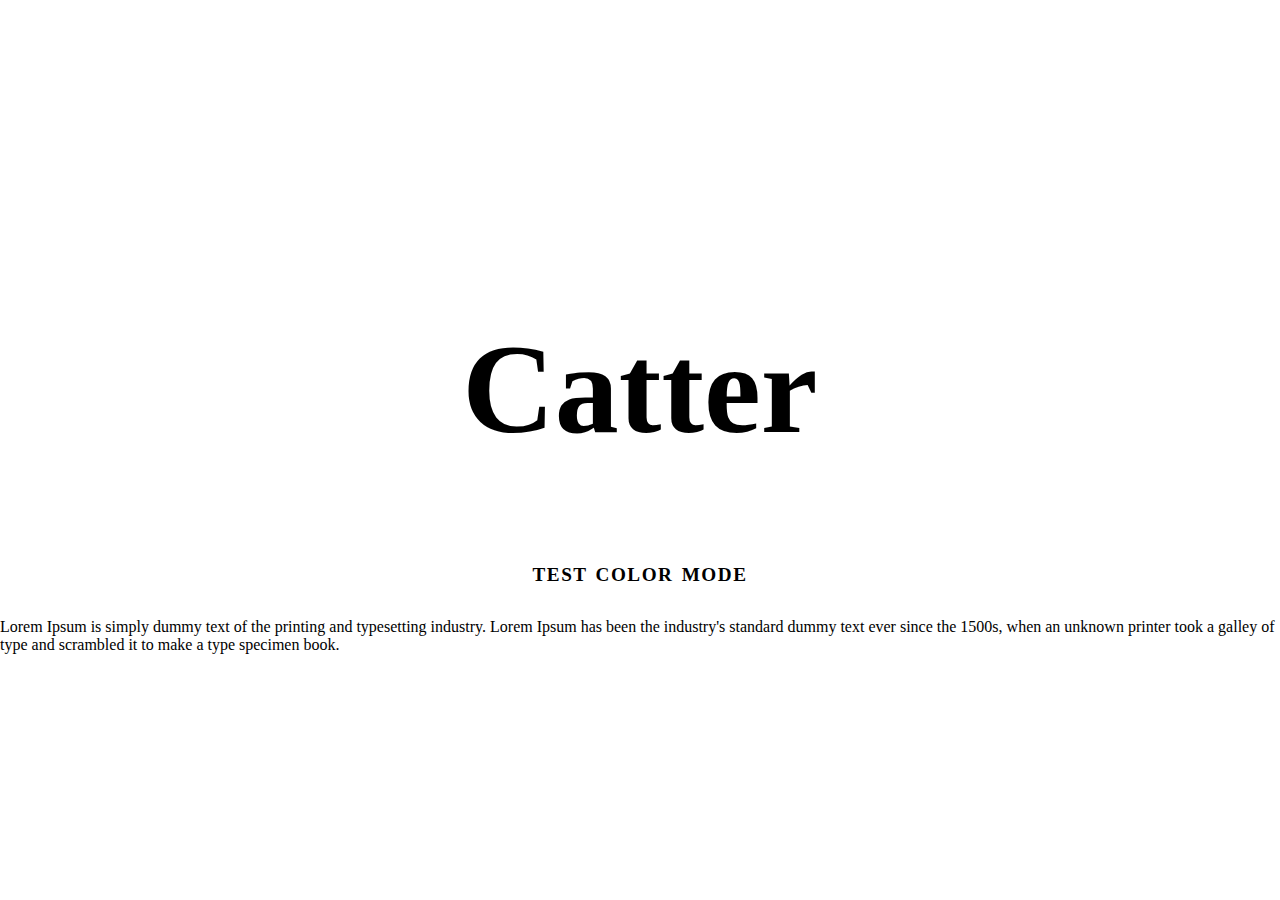
==== colorMode.html @ 90302e06 "Create colorMode.html" ====
<!DOCTYPE html>
<html lang="en">
<head>
	<link rel="stylesheet" href="style/colorMode.css">
  <meta charset="UTF-8">  
  <meta name="viewport" content="width=device-width, initial-scale=1.0">
  <title>Document</title>
</head>
<body>
	<header>
		<div class="corner" id="leftTop"></div>
		<div class="corner" id="rightTop"></div>

		<h1 id="title">Catter</h1>

		<h2 id="subTitle">TEST COLOR MODE</h2>

		<div id="wrapper">
			<p id="text">
				Lorem Ipsum is simply dummy text of the printing and typesetting industry. Lorem Ipsum has been the industry's standard dummy text ever since the 1500s, when an unknown printer took a galley of type and scrambled it to make a type specimen book.
			</p>
		</div>

		<div class="corner" id="leftBottom"></div>
		<div class="corner" id="rightBottom"></div>
	</header>
</body>
</html>

<style>
	@import url('https://fonts.cdnfonts.com/css/montserrat');
	@import url('https://fonts.cdnfonts.com/css/hind');
	@import url('https://fonts.cdnfonts.com/css/cabin-2');
html, body {
	border: 0;
	margin: 0;
	padding: 0;
}

header {
	height: 100vh;
	width: 100vw;
	overflow: hidden;
	background-image: var(--backgroundDark);
	display: flex;
	justify-content: center;
	align-items: center;
	flex-direction: column;
}

#title {
	color: var(--accentDark);
	text-align: center;
	font-family: 'Montserrat';
	font-size: 10vw;
}

#subTitle {
	color: var(--accentDark);
	text-align: center;
	font-family: 'Cabin';
	font-size: 1.5vw;
	word-spacing: 2px;
	letter-spacing: 1.5px;
}

.corner {
	position: absolute;
	width: 50px;
	height: 50px;
}

#leftTop {
	top: 25px;
	left: 25px;
	border-top: 1px solid var(--accentDark);
	border-left: 1px solid var(--accentDark);
}

#leftBottom {
	bottom: 25px;
	left: 25px;
	border-bottom: 1px solid var(--accentDark);
	border-left: 1px solid var(--accentDark);
}

#rightTop {
	top: 25px;
	right: 25px;
	border-top: 1px solid var(--accentDark);
	border-right: 1px solid var(--accentDark);
}

#rightBottom {
	bottom: 25px;
	right: 25px;
	border-bottom: 1px solid var(--accentDark);
	border-right: 1px solid var(--accentDark);
}
</style>
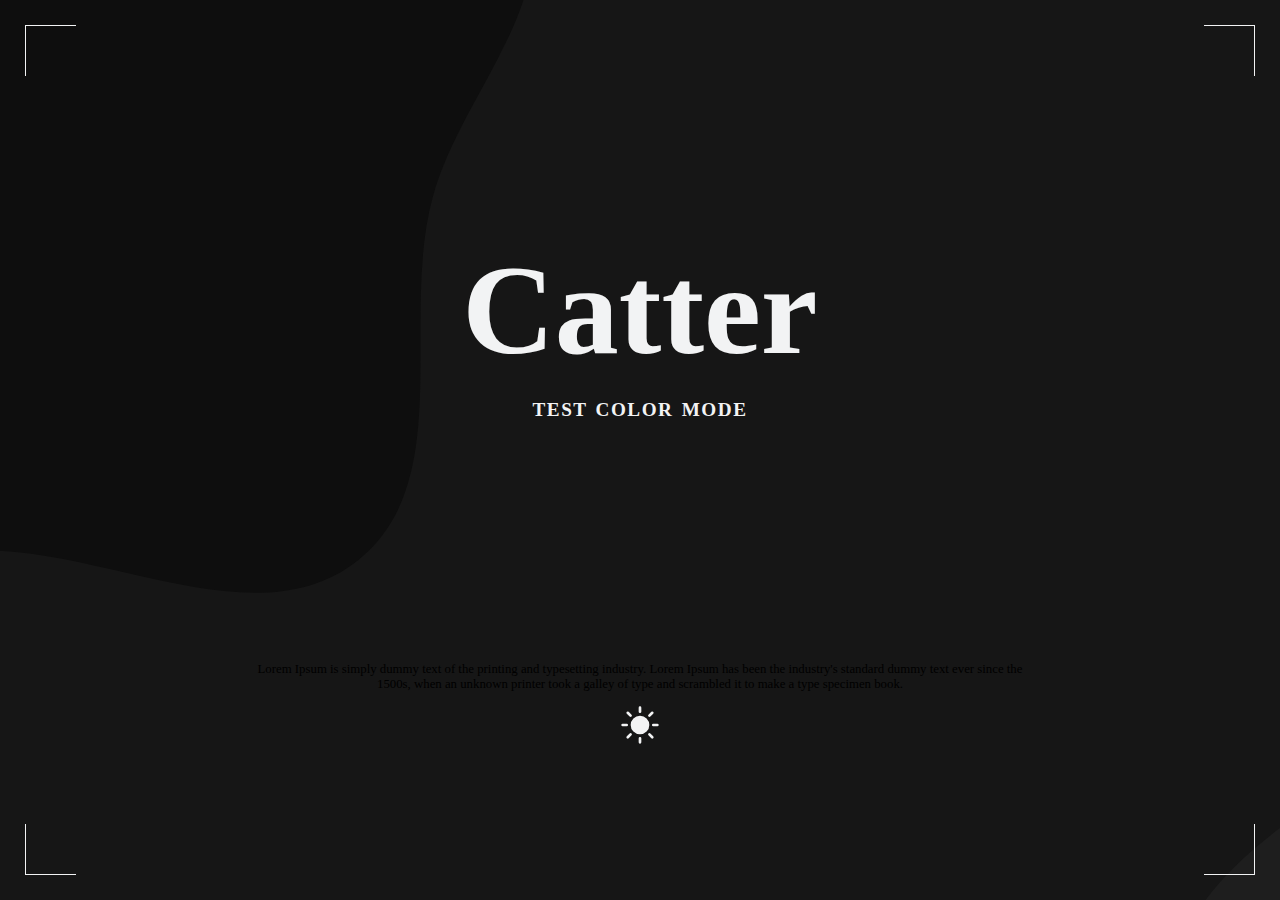
==== commit 35f2e612: "Update colorMode.html" ====
--- a/colorMode.html
+++ b/colorMode.html
@@ -21,9 +21,16 @@
 			</p>
 		</div>
 
+		<a id="colorModeButton">
+			<svg xmlns="http://www.w3.org/2000/svg" x="0px" y="0px" width="40" height="40" viewBox="0 0 30 30">
+				<path fill="var(--accentDark)" d="M 14.984375 0.98632812 A 1.0001 1.0001 0 0 0 14 2 L 14 5 A 1.0001 1.0001 0 1 0 16 5 L 16 2 A 1.0001 1.0001 0 0 0 14.984375 0.98632812 z M 5.796875 4.7988281 A 1.0001 1.0001 0 0 0 5.1015625 6.515625 L 7.2226562 8.6367188 A 1.0001 1.0001 0 1 0 8.6367188 7.2226562 L 6.515625 5.1015625 A 1.0001 1.0001 0 0 0 5.796875 4.7988281 z M 24.171875 4.7988281 A 1.0001 1.0001 0 0 0 23.484375 5.1015625 L 21.363281 7.2226562 A 1.0001 1.0001 0 1 0 22.777344 8.6367188 L 24.898438 6.515625 A 1.0001 1.0001 0 0 0 24.171875 4.7988281 z M 15 8 A 7 7 0 0 0 8 15 A 7 7 0 0 0 15 22 A 7 7 0 0 0 22 15 A 7 7 0 0 0 15 8 z M 2 14 A 1.0001 1.0001 0 1 0 2 16 L 5 16 A 1.0001 1.0001 0 1 0 5 14 L 2 14 z M 25 14 A 1.0001 1.0001 0 1 0 25 16 L 28 16 A 1.0001 1.0001 0 1 0 28 14 L 25 14 z M 7.9101562 21.060547 A 1.0001 1.0001 0 0 0 7.2226562 21.363281 L 5.1015625 23.484375 A 1.0001 1.0001 0 1 0 6.515625 24.898438 L 8.6367188 22.777344 A 1.0001 1.0001 0 0 0 7.9101562 21.060547 z M 22.060547 21.060547 A 1.0001 1.0001 0 0 0 21.363281 22.777344 L 23.484375 24.898438 A 1.0001 1.0001 0 1 0 24.898438 23.484375 L 22.777344 21.363281 A 1.0001 1.0001 0 0 0 22.060547 21.060547 z M 14.984375 23.986328 A 1.0001 1.0001 0 0 0 14 25 L 14 28 A 1.0001 1.0001 0 1 0 16 28 L 16 25 A 1.0001 1.0001 0 0 0 14.984375 23.986328 z"></path>
+		</svg>
+		</a>
+
 		<div class="corner" id="leftBottom"></div>
 		<div class="corner" id="rightBottom"></div>
 	</header>
+	<script src="script/colorMode.js"></script>
 </body>
 </html>
 
@@ -37,11 +44,15 @@
 	padding: 0;
 }
 
+body {
+	background-image: var(--backgroundDark);
+	transition: background 0.8s ease-in-out;
+}
+
 header {
 	height: 100vh;
 	width: 100vw;
 	overflow: hidden;
-	background-image: var(--backgroundDark);
 	display: flex;
 	justify-content: center;
 	align-items: center;
@@ -53,6 +64,8 @@
 	text-align: center;
 	font-family: 'Montserrat';
 	font-size: 10vw;
+	margin-bottom: 0;
+	transition: color 0.8s ease-in-out;
 }
 
 #subTitle {
@@ -62,12 +75,14 @@
 	font-size: 1.5vw;
 	word-spacing: 2px;
 	letter-spacing: 1.5px;
+	transition: color 0.8s ease-in-out;
 }
 
 .corner {
 	position: absolute;
 	width: 50px;
 	height: 50px;
+	transition: border 0.8s ease-in-out;
 }
 
 #leftTop {
@@ -97,4 +112,19 @@
 	border-bottom: 1px solid var(--accentDark);
 	border-right: 1px solid var(--accentDark);
 }
+
+p {
+	color: var(--mid);
+	font-family: 'Hind';
+	font-size: 1vw;
+	margin-top: 25vh;
+	text-align: center;
+	transition: color 0.8s ease-in-out;
+}
+
+#wrapper {
+	display: flex;
+	justify-content: center;
+	width: 60vw;
+}
 </style>
--- a/style/colorMode.css
+++ b/style/colorMode.css
@@ -0,0 +1,18 @@
+
+:root {
+	/* Dark Mode / Default */
+  --mainDark: #161616;
+	--midDark: ;
+	--accentDark: #f2f3f4;
+	--backgroundDark: url("data:image/svg+xml,%3csvg xmlns='http://www.w3.org/2000/svg' version='1.1' xmlns:xlink='http://www.w3.org/1999/xlink' xmlns:svgjs='http://svgjs.dev/svgjs' width='1920' height='1080' preserveAspectRatio='none' viewBox='0 0 1920 1080'%3e%3cg mask='url(%26quot%3b%23SvgjsMask1047%26quot%3b)' fill='none'%3e%3crect width='1920' height='1080' x='0' y='0' fill='rgba(22%2c 22%2c 22%2c 1)'%3e%3c/rect%3e%3cpath d='M0%2c550.762C122.134%2c556.987%2c264.618%2c636.499%2c359.351%2c559.161C456.585%2c479.782%2c399.513%2c318.649%2c432.628%2c197.575C458.848%2c101.709%2c542.744%2c22.262%2c533.255%2c-76.671C523.643%2c-176.882%2c450.325%2c-257.075%2c381.935%2c-330.949C315.352%2c-402.871%2c234.609%2c-454.714%2c145.498%2c-495.521C43.625%2c-542.173%2c-60.132%2c-595.749%2c-171.606%2c-584.436C-293.366%2c-572.079%2c-434.502%2c-535.782%2c-496.655%2c-430.354C-559.295%2c-324.099%2c-459.362%2c-190.655%2c-475.814%2c-68.412C-492.028%2c52.064%2c-618.72%2c151.517%2c-590.889%2c269.85C-562.9%2c388.857%2c-446.969%2c471.203%2c-336.557%2c523.693C-232.809%2c573.015%2c-114.726%2c544.915%2c0%2c550.762' fill='%230e0e0e'%3e%3c/path%3e%3cpath d='M1920 1808.327C2057.077 1797.77 2088.947 1597.0529999999999 2202.165 1519.058 2309.643 1445.018 2480.3959999999997 1476.892 2555.775 1370.349 2631.621 1263.145 2611.865 1112.495 2579.925 985.117 2549.8 864.977 2471.053 765.838 2382.482 679.2570000000001 2299.411 598.052 2201.181 534.549 2088.822 505.04600000000005 1978.557 476.09299999999996 1862.661 480.13699999999994 1753.865 514.197 1646.342 547.859 1566.067 626.9780000000001 1477.379 696.467 1366.705 783.182 1207.983 836.869 1169.461 972.0889999999999 1130.847 1107.633 1201.694 1256.476 1285.578 1369.731 1361.963 1472.862 1502.882 1491.8 1608.449 1564.782 1719.117 1641.29 1785.857 1818.658 1920 1808.327' fill='%231e1e1e'%3e%3c/path%3e%3c/g%3e%3cdefs%3e%3cmask id='SvgjsMask1047'%3e%3crect width='1920' height='1080' fill='white'%3e%3c/rect%3e%3c/mask%3e%3c/defs%3e%3c/svg%3e");
+
+	/* Light Mode */
+	--mainLight: #f2f3f4;
+	--midLight: ;
+	--accentLight: #161616;
+	--backgroundLight:  url("data:image/svg+xml,%3csvg xmlns='http://www.w3.org/2000/svg' version='1.1' xmlns:xlink='http://www.w3.org/1999/xlink' xmlns:svgjs='http://svgjs.dev/svgjs' width='1920' height='1080' preserveAspectRatio='none' viewBox='0 0 1920 1080'%3e%3cg mask='url(%26quot%3b%23SvgjsMask1046%26quot%3b)' fill='none'%3e%3crect width='1920' height='1080' x='0' y='0' fill='rgba(171%2c 171%2c 171%2c 1)'%3e%3c/rect%3e%3cpath d='M0%2c550.762C122.134%2c556.987%2c264.618%2c636.499%2c359.351%2c559.161C456.585%2c479.782%2c399.513%2c318.649%2c432.628%2c197.575C458.848%2c101.709%2c542.744%2c22.262%2c533.255%2c-76.671C523.643%2c-176.882%2c450.325%2c-257.075%2c381.935%2c-330.949C315.352%2c-402.871%2c234.609%2c-454.714%2c145.498%2c-495.521C43.625%2c-542.173%2c-60.132%2c-595.749%2c-171.606%2c-584.436C-293.366%2c-572.079%2c-434.502%2c-535.782%2c-496.655%2c-430.354C-559.295%2c-324.099%2c-459.362%2c-190.655%2c-475.814%2c-68.412C-492.028%2c52.064%2c-618.72%2c151.517%2c-590.889%2c269.85C-562.9%2c388.857%2c-446.969%2c471.203%2c-336.557%2c523.693C-232.809%2c573.015%2c-114.726%2c544.915%2c0%2c550.762' fill='%236f6f6f'%3e%3c/path%3e%3cpath d='M1920 1808.327C2057.077 1797.77 2088.947 1597.0529999999999 2202.165 1519.058 2309.643 1445.018 2480.3959999999997 1476.892 2555.775 1370.349 2631.621 1263.145 2611.865 1112.495 2579.925 985.117 2549.8 864.977 2471.053 765.838 2382.482 679.2570000000001 2299.411 598.052 2201.181 534.549 2088.822 505.04600000000005 1978.557 476.09299999999996 1862.661 480.13699999999994 1753.865 514.197 1646.342 547.859 1566.067 626.9780000000001 1477.379 696.467 1366.705 783.182 1207.983 836.869 1169.461 972.0889999999999 1130.847 1107.633 1201.694 1256.476 1285.578 1369.731 1361.963 1472.862 1502.882 1491.8 1608.449 1564.782 1719.117 1641.29 1785.857 1818.658 1920 1808.327' fill='%23e7e7e7'%3e%3c/path%3e%3c/g%3e%3cdefs%3e%3cmask id='SvgjsMask1046'%3e%3crect width='1920' height='1080' fill='white'%3e%3c/rect%3e%3c/mask%3e%3c/defs%3e%3c/svg%3e");
+}
+
+
+
+
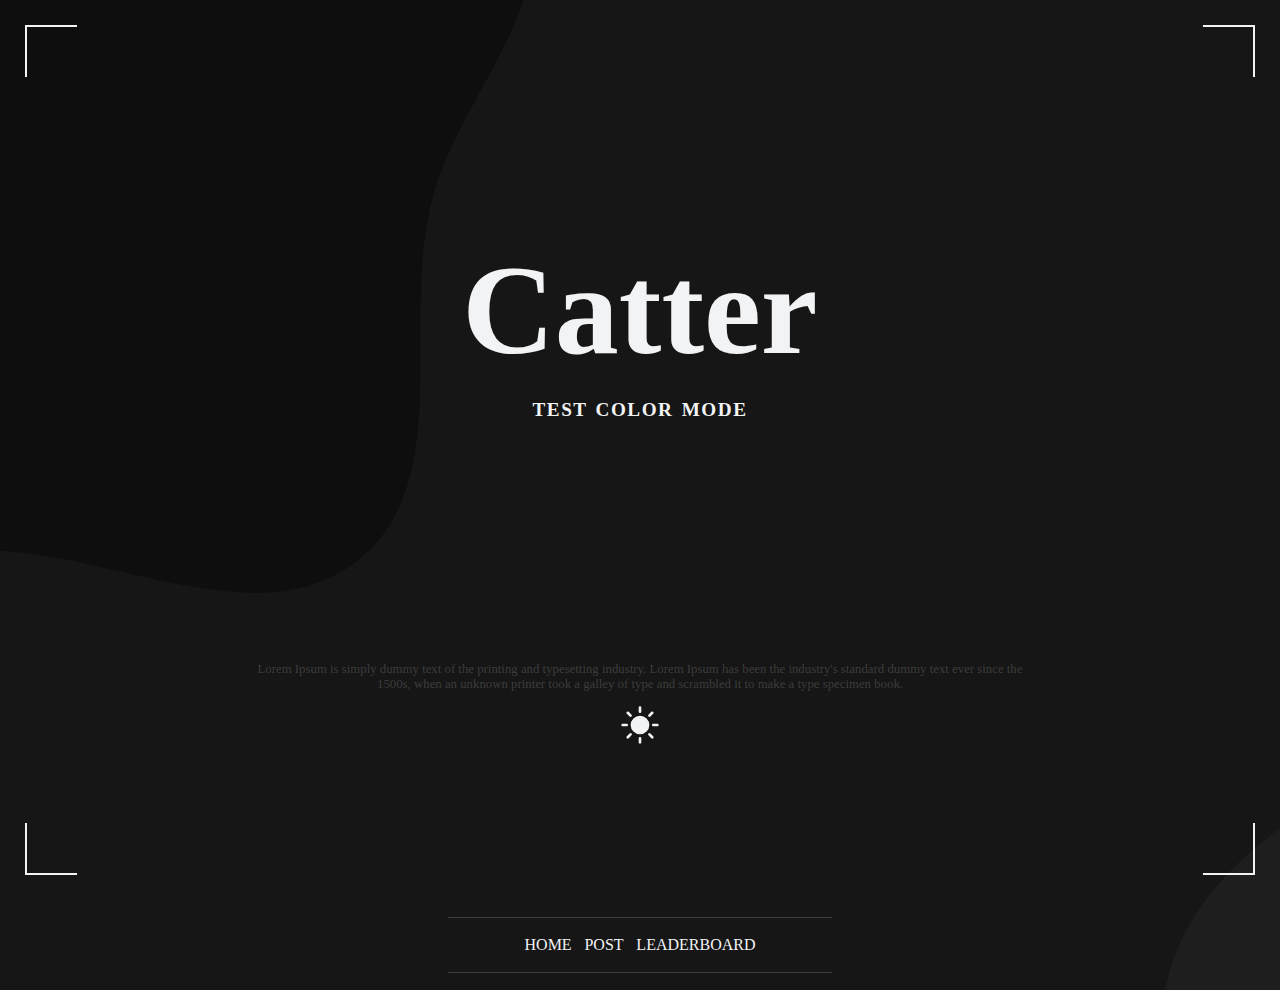
==== commit 394b04f8: "Add files via upload" ====
--- a/colorMode.html
+++ b/colorMode.html
@@ -2,6 +2,7 @@
 <html lang="en">
 <head>
 	<link rel="stylesheet" href="style/colorMode.css">
+	<link rel="stylesheet" href="style/nav.css">
   <meta charset="UTF-8">  
   <meta name="viewport" content="width=device-width, initial-scale=1.0">
   <title>Document</title>
@@ -21,15 +22,24 @@
 			</p>
 		</div>
 
-		<a id="colorModeButton">
+		<a id="colorModeButton" onclick="colorAnimation()" class="noSelection">
 			<svg xmlns="http://www.w3.org/2000/svg" x="0px" y="0px" width="40" height="40" viewBox="0 0 30 30">
-				<path fill="var(--accentDark)" d="M 14.984375 0.98632812 A 1.0001 1.0001 0 0 0 14 2 L 14 5 A 1.0001 1.0001 0 1 0 16 5 L 16 2 A 1.0001 1.0001 0 0 0 14.984375 0.98632812 z M 5.796875 4.7988281 A 1.0001 1.0001 0 0 0 5.1015625 6.515625 L 7.2226562 8.6367188 A 1.0001 1.0001 0 1 0 8.6367188 7.2226562 L 6.515625 5.1015625 A 1.0001 1.0001 0 0 0 5.796875 4.7988281 z M 24.171875 4.7988281 A 1.0001 1.0001 0 0 0 23.484375 5.1015625 L 21.363281 7.2226562 A 1.0001 1.0001 0 1 0 22.777344 8.6367188 L 24.898438 6.515625 A 1.0001 1.0001 0 0 0 24.171875 4.7988281 z M 15 8 A 7 7 0 0 0 8 15 A 7 7 0 0 0 15 22 A 7 7 0 0 0 22 15 A 7 7 0 0 0 15 8 z M 2 14 A 1.0001 1.0001 0 1 0 2 16 L 5 16 A 1.0001 1.0001 0 1 0 5 14 L 2 14 z M 25 14 A 1.0001 1.0001 0 1 0 25 16 L 28 16 A 1.0001 1.0001 0 1 0 28 14 L 25 14 z M 7.9101562 21.060547 A 1.0001 1.0001 0 0 0 7.2226562 21.363281 L 5.1015625 23.484375 A 1.0001 1.0001 0 1 0 6.515625 24.898438 L 8.6367188 22.777344 A 1.0001 1.0001 0 0 0 7.9101562 21.060547 z M 22.060547 21.060547 A 1.0001 1.0001 0 0 0 21.363281 22.777344 L 23.484375 24.898438 A 1.0001 1.0001 0 1 0 24.898438 23.484375 L 22.777344 21.363281 A 1.0001 1.0001 0 0 0 22.060547 21.060547 z M 14.984375 23.986328 A 1.0001 1.0001 0 0 0 14 25 L 14 28 A 1.0001 1.0001 0 1 0 16 28 L 16 25 A 1.0001 1.0001 0 0 0 14.984375 23.986328 z"></path>
-		</svg>
+				<path id="svgBtn" fill="var(--accentDark)" d="M 14.984375 0.98632812 A 1.0001 1.0001 0 0 0 14 2 L 14 5 A 1.0001 1.0001 0 1 0 16 5 L 16 2 A 1.0001 1.0001 0 0 0 14.984375 0.98632812 z M 5.796875 4.7988281 A 1.0001 1.0001 0 0 0 5.1015625 6.515625 L 7.2226562 8.6367188 A 1.0001 1.0001 0 1 0 8.6367188 7.2226562 L 6.515625 5.1015625 A 1.0001 1.0001 0 0 0 5.796875 4.7988281 z M 24.171875 4.7988281 A 1.0001 1.0001 0 0 0 23.484375 5.1015625 L 21.363281 7.2226562 A 1.0001 1.0001 0 1 0 22.777344 8.6367188 L 24.898438 6.515625 A 1.0001 1.0001 0 0 0 24.171875 4.7988281 z M 15 8 A 7 7 0 0 0 8 15 A 7 7 0 0 0 15 22 A 7 7 0 0 0 22 15 A 7 7 0 0 0 15 8 z M 2 14 A 1.0001 1.0001 0 1 0 2 16 L 5 16 A 1.0001 1.0001 0 1 0 5 14 L 2 14 z M 25 14 A 1.0001 1.0001 0 1 0 25 16 L 28 16 A 1.0001 1.0001 0 1 0 28 14 L 25 14 z M 7.9101562 21.060547 A 1.0001 1.0001 0 0 0 7.2226562 21.363281 L 5.1015625 23.484375 A 1.0001 1.0001 0 1 0 6.515625 24.898438 L 8.6367188 22.777344 A 1.0001 1.0001 0 0 0 7.9101562 21.060547 z M 22.060547 21.060547 A 1.0001 1.0001 0 0 0 21.363281 22.777344 L 23.484375 24.898438 A 1.0001 1.0001 0 1 0 24.898438 23.484375 L 22.777344 21.363281 A 1.0001 1.0001 0 0 0 22.060547 21.060547 z M 14.984375 23.986328 A 1.0001 1.0001 0 0 0 14 25 L 14 28 A 1.0001 1.0001 0 1 0 16 28 L 16 25 A 1.0001 1.0001 0 0 0 14.984375 23.986328 z"></path>
+			</svg>
 		</a>
 
 		<div class="corner" id="leftBottom"></div>
 		<div class="corner" id="rightBottom"></div>
 	</header>
+
+	<nav>
+		<div id="navBorder">
+			<a href="colorMode.html" class="navButton">HOME</a>
+			<a href="post.html" class="navButton">POST</a>
+			<a href="leaderboard.html" class="navButton">LEADERBOARD</a>
+		</div>
+	</nav>
+
 	<script src="script/colorMode.js"></script>
 </body>
 </html>
@@ -42,6 +52,13 @@
 	border: 0;
 	margin: 0;
 	padding: 0;
+	overflow-x: hidden;
+}
+
+.noSelection {
+  -webkit-user-select: none; /* Safari */
+  -ms-user-select: none; /* IE 10 and IE 11 */
+  user-select: none; /* Standard syntax */
 }
 
 body {
@@ -88,29 +105,29 @@
 #leftTop {
 	top: 25px;
 	left: 25px;
-	border-top: 1px solid var(--accentDark);
-	border-left: 1px solid var(--accentDark);
+	border-top: 2px solid var(--accentDark);
+	border-left: 2px solid var(--accentDark);
 }
 
 #leftBottom {
 	bottom: 25px;
 	left: 25px;
-	border-bottom: 1px solid var(--accentDark);
-	border-left: 1px solid var(--accentDark);
+	border-bottom: 2px solid var(--accentDark);
+	border-left: 2px solid var(--accentDark);
 }
 
 #rightTop {
 	top: 25px;
 	right: 25px;
-	border-top: 1px solid var(--accentDark);
-	border-right: 1px solid var(--accentDark);
+	border-top: 2px solid var(--accentDark);
+	border-right: 2px solid var(--accentDark);
 }
 
 #rightBottom {
 	bottom: 25px;
 	right: 25px;
-	border-bottom: 1px solid var(--accentDark);
-	border-right: 1px solid var(--accentDark);
+	border-bottom: 2px solid var(--accentDark);
+	border-right: 2px solid var(--accentDark);
 }
 
 p {
@@ -127,4 +144,28 @@
 	justify-content: center;
 	width: 60vw;
 }
+
+#svgBtn {
+	transition: all 0.8s ease-in-out;
+}
+
+@media screen and (max-width: 768px) {
+	#title {
+		font-size: 25vw!important;
+		margin-top: -25vh;
+	}
+
+	#subTitle {
+		font-size: 3.5vw!important;
+		margin-top: 0;
+	}
+
+	#text {
+		font-size: 3.5vw!important;
+	}
+
+	#wrapper {
+		width: 85vw;
+	}
+}
 </style>
--- a/style/colorMode.css
+++ b/style/colorMode.css
@@ -2,17 +2,28 @@
 :root {
 	/* Dark Mode / Default */
   --mainDark: #161616;
-	--midDark: ;
-	--accentDark: #f2f3f4;
+	--mid: #7575756c;
+	--accentDark: rgb(242, 243, 244);
 	--backgroundDark: url("data:image/svg+xml,%3csvg xmlns='http://www.w3.org/2000/svg' version='1.1' xmlns:xlink='http://www.w3.org/1999/xlink' xmlns:svgjs='http://svgjs.dev/svgjs' width='1920' height='1080' preserveAspectRatio='none' viewBox='0 0 1920 1080'%3e%3cg mask='url(%26quot%3b%23SvgjsMask1047%26quot%3b)' fill='none'%3e%3crect width='1920' height='1080' x='0' y='0' fill='rgba(22%2c 22%2c 22%2c 1)'%3e%3c/rect%3e%3cpath d='M0%2c550.762C122.134%2c556.987%2c264.618%2c636.499%2c359.351%2c559.161C456.585%2c479.782%2c399.513%2c318.649%2c432.628%2c197.575C458.848%2c101.709%2c542.744%2c22.262%2c533.255%2c-76.671C523.643%2c-176.882%2c450.325%2c-257.075%2c381.935%2c-330.949C315.352%2c-402.871%2c234.609%2c-454.714%2c145.498%2c-495.521C43.625%2c-542.173%2c-60.132%2c-595.749%2c-171.606%2c-584.436C-293.366%2c-572.079%2c-434.502%2c-535.782%2c-496.655%2c-430.354C-559.295%2c-324.099%2c-459.362%2c-190.655%2c-475.814%2c-68.412C-492.028%2c52.064%2c-618.72%2c151.517%2c-590.889%2c269.85C-562.9%2c388.857%2c-446.969%2c471.203%2c-336.557%2c523.693C-232.809%2c573.015%2c-114.726%2c544.915%2c0%2c550.762' fill='%230e0e0e'%3e%3c/path%3e%3cpath d='M1920 1808.327C2057.077 1797.77 2088.947 1597.0529999999999 2202.165 1519.058 2309.643 1445.018 2480.3959999999997 1476.892 2555.775 1370.349 2631.621 1263.145 2611.865 1112.495 2579.925 985.117 2549.8 864.977 2471.053 765.838 2382.482 679.2570000000001 2299.411 598.052 2201.181 534.549 2088.822 505.04600000000005 1978.557 476.09299999999996 1862.661 480.13699999999994 1753.865 514.197 1646.342 547.859 1566.067 626.9780000000001 1477.379 696.467 1366.705 783.182 1207.983 836.869 1169.461 972.0889999999999 1130.847 1107.633 1201.694 1256.476 1285.578 1369.731 1361.963 1472.862 1502.882 1491.8 1608.449 1564.782 1719.117 1641.29 1785.857 1818.658 1920 1808.327' fill='%231e1e1e'%3e%3c/path%3e%3c/g%3e%3cdefs%3e%3cmask id='SvgjsMask1047'%3e%3crect width='1920' height='1080' fill='white'%3e%3c/rect%3e%3c/mask%3e%3c/defs%3e%3c/svg%3e");
 
 	/* Light Mode */
-	--mainLight: #f2f3f4;
-	--midLight: ;
+	--mainLight: rgb(242, 243, 244);
 	--accentLight: #161616;
 	--backgroundLight:  url("data:image/svg+xml,%3csvg xmlns='http://www.w3.org/2000/svg' version='1.1' xmlns:xlink='http://www.w3.org/1999/xlink' xmlns:svgjs='http://svgjs.dev/svgjs' width='1920' height='1080' preserveAspectRatio='none' viewBox='0 0 1920 1080'%3e%3cg mask='url(%26quot%3b%23SvgjsMask1046%26quot%3b)' fill='none'%3e%3crect width='1920' height='1080' x='0' y='0' fill='rgba(171%2c 171%2c 171%2c 1)'%3e%3c/rect%3e%3cpath d='M0%2c550.762C122.134%2c556.987%2c264.618%2c636.499%2c359.351%2c559.161C456.585%2c479.782%2c399.513%2c318.649%2c432.628%2c197.575C458.848%2c101.709%2c542.744%2c22.262%2c533.255%2c-76.671C523.643%2c-176.882%2c450.325%2c-257.075%2c381.935%2c-330.949C315.352%2c-402.871%2c234.609%2c-454.714%2c145.498%2c-495.521C43.625%2c-542.173%2c-60.132%2c-595.749%2c-171.606%2c-584.436C-293.366%2c-572.079%2c-434.502%2c-535.782%2c-496.655%2c-430.354C-559.295%2c-324.099%2c-459.362%2c-190.655%2c-475.814%2c-68.412C-492.028%2c52.064%2c-618.72%2c151.517%2c-590.889%2c269.85C-562.9%2c388.857%2c-446.969%2c471.203%2c-336.557%2c523.693C-232.809%2c573.015%2c-114.726%2c544.915%2c0%2c550.762' fill='%236f6f6f'%3e%3c/path%3e%3cpath d='M1920 1808.327C2057.077 1797.77 2088.947 1597.0529999999999 2202.165 1519.058 2309.643 1445.018 2480.3959999999997 1476.892 2555.775 1370.349 2631.621 1263.145 2611.865 1112.495 2579.925 985.117 2549.8 864.977 2471.053 765.838 2382.482 679.2570000000001 2299.411 598.052 2201.181 534.549 2088.822 505.04600000000005 1978.557 476.09299999999996 1862.661 480.13699999999994 1753.865 514.197 1646.342 547.859 1566.067 626.9780000000001 1477.379 696.467 1366.705 783.182 1207.983 836.869 1169.461 972.0889999999999 1130.847 1107.633 1201.694 1256.476 1285.578 1369.731 1361.963 1472.862 1502.882 1491.8 1608.449 1564.782 1719.117 1641.29 1785.857 1818.658 1920 1808.327' fill='%23e7e7e7'%3e%3c/path%3e%3c/g%3e%3cdefs%3e%3cmask id='SvgjsMask1046'%3e%3crect width='1920' height='1080' fill='white'%3e%3c/rect%3e%3c/mask%3e%3c/defs%3e%3c/svg%3e");
 }
 
+#colorModeButton svg {
+	transition: all 1s ease-in-out;
+}
 
+#colorModeButton svg:hover {
+	animation: colorModeChange 1s;
+}
 
-
+@keyframes colorModeChange {
+	0% { filter: brightness(1); }
+	25% { filter: brightness(5); }
+	50% { filter: brightness(1); }
+	75% { filter: brightness(0.01); }
+	100% { filter: brightness(1); }
+}
--- a/style/nav.css
+++ b/style/nav.css
@@ -0,0 +1,34 @@
+nav {
+  display: flex;
+	justify-content: center;
+	align-items: center;
+	height: 10vh;
+	width: 100vw;
+}
+
+.navButton {
+	color: var(--accentDark);
+	text-decoration: none;
+	font-family: 'Cabin';
+	margin-right: 1vw;
+	transition: all 0.3s ease-in-out;
+}
+
+.navButton:hover {
+	transform: scale(1.1)
+}
+
+.navButton:last-child {
+	margin-right: 0;
+}
+
+#navBorder {
+	border-top: 1px solid var(--mid);
+	border-bottom: 1px solid var(--mid);
+	width: 30vw;
+	height: 6vh;
+	padding: 0;
+	display: flex;
+	justify-content: center;
+	align-items: center;
+}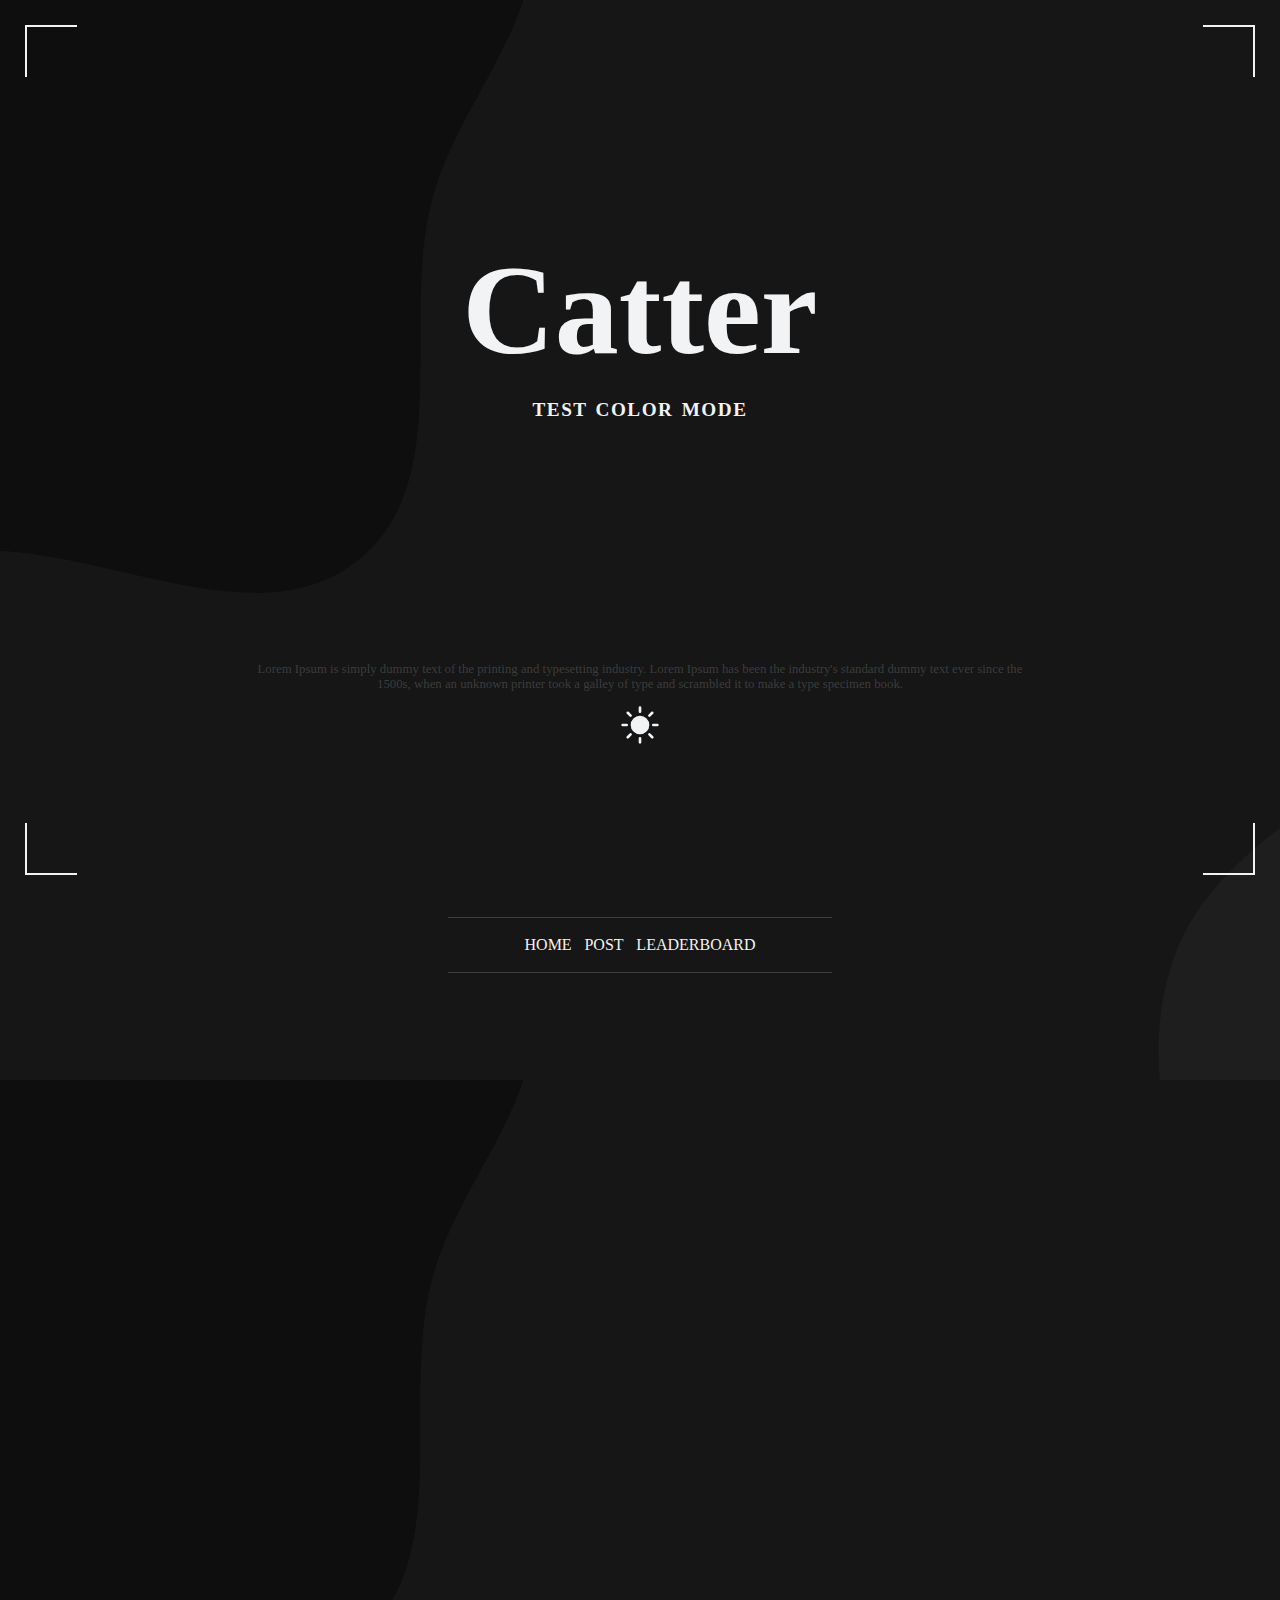
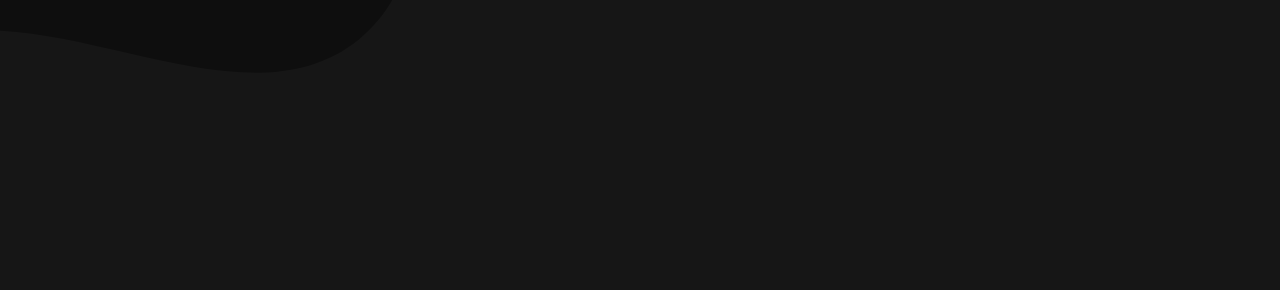
==== commit f16ae51a: "Add files via upload" ====
--- a/colorMode.html
+++ b/colorMode.html
@@ -40,6 +40,10 @@
 		</div>
 	</nav>
 
+	<main style="height: 100vh;">
+
+	</main>
+
 	<script src="script/colorMode.js"></script>
 </body>
 </html>
@@ -74,6 +78,7 @@
 	justify-content: center;
 	align-items: center;
 	flex-direction: column;
+	background-image: var(--backgroundDark);
 }
 
 #title {
